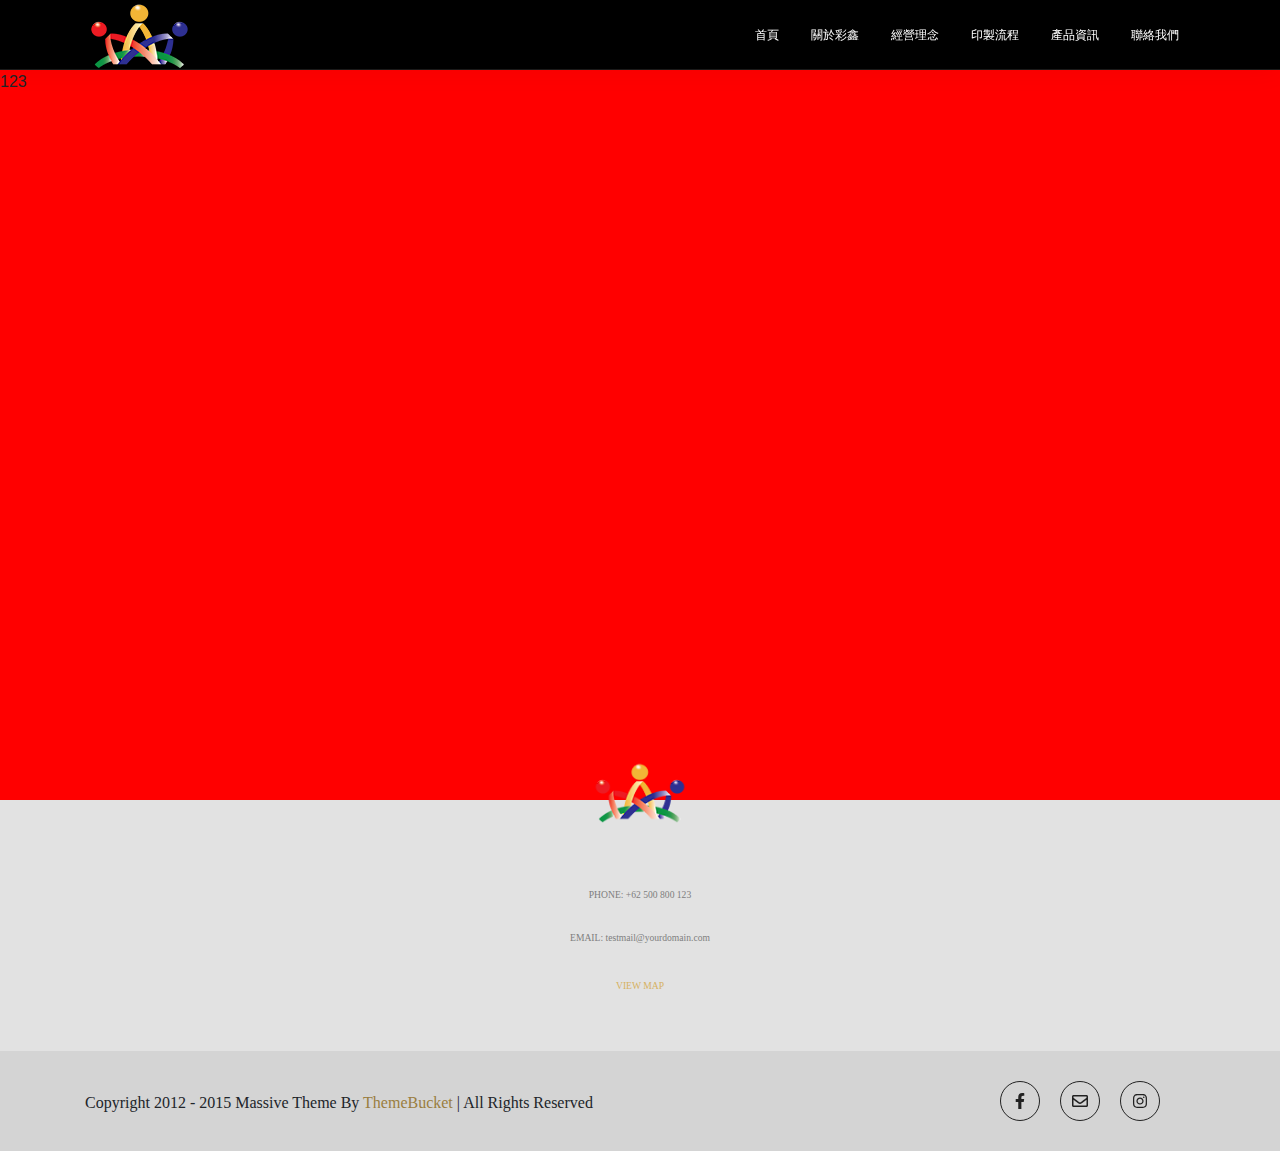
==== about.html @ ef60e4eb "關於我們頁面建立" ====
<script src="./js/jquery.js"></script>
<link rel="stylesheet" href="./css/about.css">

<body>
  <div id="load"></div>
  <div id="menu"></div>
  <div class="test">
    123
  </div>
  <div id="footer" class="clearfix"></div>
</body>

<script>
  $(function(){
    $("#load").load("./load.html");
    $("#menu").load("./menu.html");
    $("#footer").load("./footer.html");
  });
</script>
---- css/about.css ----
.test {
  padding-top: 70px;
  height: 800px;
  background: red;
}
/*# sourceMappingURL=about.css.map */
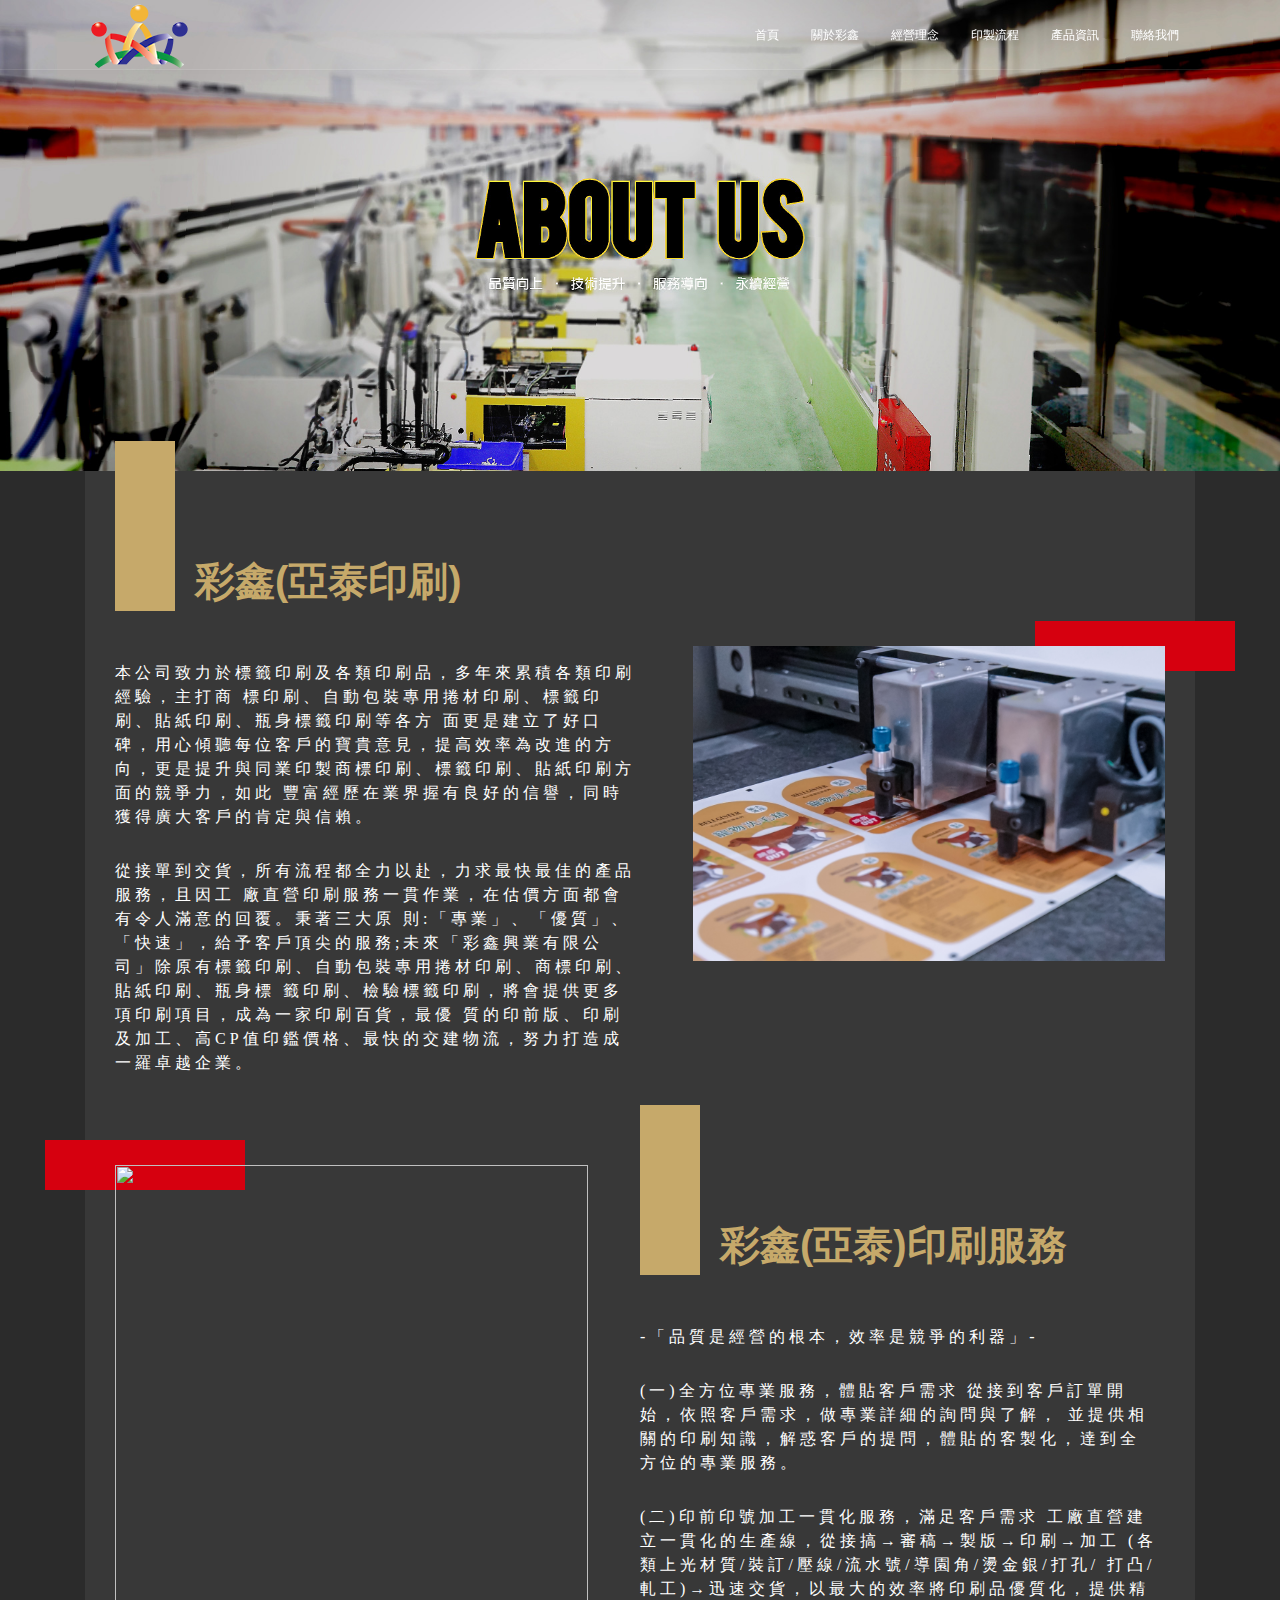
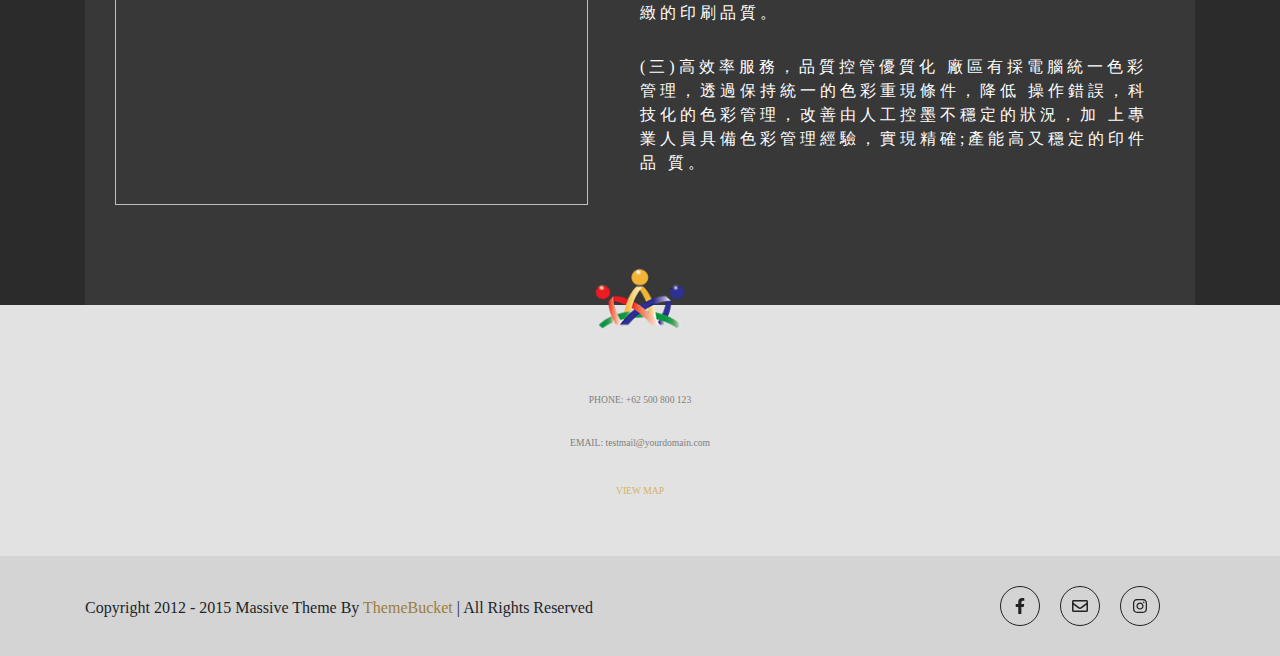
==== commit 474b80d4: "關於我們頁面面完成" ====
--- a/about.html
+++ b/about.html
@@ -4,8 +4,76 @@
 <body>
   <div id="load"></div>
   <div id="menu"></div>
-  <div class="test">
-    123
+  <div class="about-slider">
+    <img src="./img/about.jpg" alt="">
+  </div>
+  <div class="about-box">
+    <div class="container">
+      <div class="about-content">
+        <div class="about-left">
+          <div class="about-title">
+            <span>彩鑫(亞泰印刷)</span>
+          </div>
+          <div class="about-info">
+            <span>
+              本公司致力於標籤印刷及各類印刷品，多年來累積各類印刷經驗，主打商
+              標印刷、自動包裝專用捲材印刷、標籤印刷、貼紙印刷、瓶身標籤印刷等各方
+              面更是建立了好口碑，用心傾聽每位客戶的寶貴意見，提高效率為改進的方
+              向，更是提升與同業印製商標印刷、標籤印刷、貼紙印刷方面的競爭力，如此
+              豐富經歷在業界握有良好的信譽，同時獲得廣大客戶的肯定與信賴。
+            </span>
+            <span>
+              從接單到交貨，所有流程都全力以赴，力求最快最佳的產品服務，且因工 廠直營印刷服務一貫作業，在估價方面都會有令人滿意的回覆。秉著三大原 則:「專業」、「優質」、「快速」，給予客戶頂尖的服務;未來「彩鑫興業有限公 司」除原有標籤印刷、自動包裝專用捲材印刷、商標印刷、貼紙印刷、瓶身標 籤印刷、檢驗標籤印刷，將會提供更多項印刷項目，成為一家印刷百貨，最優 質的印前版、印刷及加工、高CP值印鑑價格、最快的交建物流，努力打造成 一羅卓越企業。
+            </span>
+          </div>
+        </div>
+        <div class="about-right position-right">
+          <div class="about-line-img">
+            <div class="about-line-border-right"></div>
+            <img src="./img/about_1.jpg" alt="">
+          </div>
+        </div>
+      </div>
+
+      <div class="about-content">
+        <div class="about-left position-left">
+          <div class="about-line-img">
+            <div class="about-line-border-left"></div>
+            <img src="./img/about_2.jpg" alt="">
+          </div>
+        </div>
+        <div class="about-right">
+          <div class="about-title">
+            <span>彩鑫(亞泰)印刷服務</span>
+          </div>
+          <div class="about-info">
+            <span>
+              -「品質是經營的根本，效率是競爭的利器」-
+            </span>
+            <span>
+              (一)全方位專業服務，體貼客戶需求
+                  從接到客戶訂單開始，依照客戶需求，做專業詳細的詢問與了解，
+                  並提供相關的印刷知識，解惑客戶的提問，體貼的客製化，達到全
+                  方位的專業服務。
+            </span>
+            <span>
+              (二)印前印號加工一貫化服務，滿足客戶需求
+                  工廠直營建立一貫化的生產線，從接搞→審稿→製版→印刷→加工
+                  (各類上光材質/裝訂/壓線/流水號/導園角/燙金銀/打孔/
+                  打凸/軋工)→迅速交貨，以最大的效率將印刷品優質化，提供精
+                  緻的印刷品質。
+            </span>
+            <span>
+              (三)高效率服務，品質控管優質化
+                  廠區有採電腦統一色彩管理，透過保持統一的色彩重現條件，降低
+                  操作錯誤，科技化的色彩管理，改善由人工控墨不穩定的狀況，加
+                  上專業人員具備色彩管理經驗，實現精確;產能高又穩定的印件品
+                  質。
+            </span>
+          </div>
+        </div>
+      </div>
+    </div>
   </div>
   <div id="footer" class="clearfix"></div>
 </body>
--- a/css/about.css
+++ b/css/about.css
@@ -1,6 +1,123 @@
-.test {
-  padding-top: 70px;
-  height: 800px;
-  background: red;
+.about-slider img {
+  width: 100%;
+}
+.about-box {
+  background: #2b2b2b;
+}
+.about-content {
+  display: flex;
+  padding: 30px;
+  color: #fff;
+  background: #44444487;
+}
+.about-content:nth-child(2) {
+  padding: 30px 30px 100px 30px;
+}
+.about-content .about-left {
+  width: 50%;
+}
+.about-content .about-right {
+  width: 50%;
+}
+.about-content .about-title {
+  padding-top: 110px;
+  margin: -60px auto 50px auto;
+  border-left: 60px #c6a96a solid;
+}
+.about-content .about-title span {
+  margin-left: 20px;
+  font-size: 40px;
+  font-weight: 600;
+  color: #c6a96a;
+}
+.about-content .about-info {
+  font-family: 'Playfair Display', serif;
+}
+.about-content .about-info span {
+  display: inline-block;
+  margin-bottom: 30px;
+  letter-spacing: 4px;
+}
+.about-content .position-right {
+  display: flex;
+  align-items: center;
+  justify-content: flex-end;
+}
+.about-content .position-left {
+  display: flex;
+  align-items: center;
+  justify-content: flex-start;
+}
+.about-content .about-line-img {
+  position: relative;
+  width: 90%;
+}
+.about-content .about-line-img .about-line-border-right {
+  position: absolute;
+  top: -25px;
+  right: -70px;
+  z-index: 1;
+  width: 200px;
+  height: 50px;
+  background: #d6000f;
+}
+.about-content .about-line-img .about-line-border-left {
+  position: absolute;
+  top: -25px;
+  left: -70px;
+  z-index: 1;
+  width: 200px;
+  height: 50px;
+  background: #d6000f;
+}
+.about-content .about-line-img img {
+  position: inherit;
+  width: 100%;
+  z-index: 2;
+}
+@media all and (max-width: 768px) {
+  .about-content .about-title {
+    padding-top: 80px;
+    margin: -60px auto 20px auto;
+    border-left: 20px #c6a96a solid;
+  }
+  .about-content .about-title span {
+    font-size: 30px;
+  }
+  .about-content .about-line-img .about-line-border-right {
+    right: -40px;
+  }
+  .about-content .about-line-img .about-line-border-left {
+    left: -40px;
+  }
+}
+@media all and (max-width: 520px) {
+  .about-content {
+    flex-wrap: wrap;
+  }
+  .about-content:nth-child(2) {
+    margin-top: 50px;
+  }
+  .about-content .about-left {
+    width: 100%;
+  }
+  .about-content .about-title {
+    border-left: 12px #c6a96a solid;
+  }
+  .about-content .about-title span {
+    font-size: 25px;
+  }
+  .about-content .about-right {
+    width: 100%;
+  }
+  .about-content .about-line-img {
+    width: 100%;
+  }
+  .about-content .position-left {
+    display: none;
+  }
+  .about-content .about-line-img .about-line-border-right {
+    right: -15px;
+  }
 }
 /*# sourceMappingURL=about.css.map */